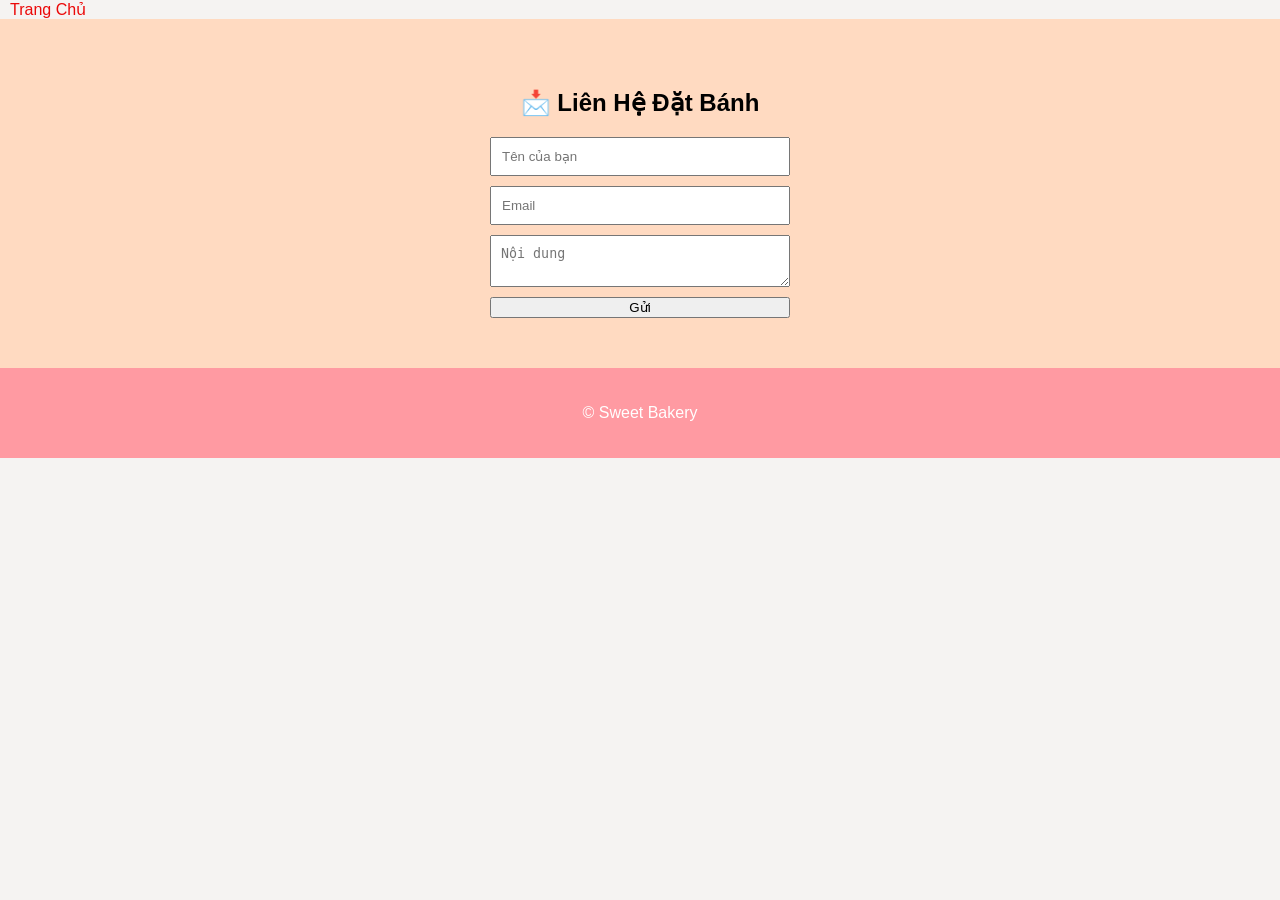
==== lienhe.html @ 38694a22 "sweet" ====
<!DOCTYPE html>
<html>
<head>
<title>Liên hệ</title>
<link rel="stylesheet" href="css/style.css">
</head>

<body>
    <nav>
    <a href="index.html">Trang Chủ</a>
    </nav>

 <section class="contact" id="contact">
        <h2>📩 Liên Hệ Đặt Bánh</h2>
        <form id="contactForm">
            <input type="text" placeholder="Tên của bạn" required>
            <input type="email" placeholder="Email" required>
            <textarea placeholder="Nội dung" required></textarea>
            <button type="submit">Gửi</button>
        </form>
    </section>

    <footer>
        <p>© Sweet Bakery</p>
    </footer>



<script src="js/script.js"></script>

</body>
</html>
---- css/style.css ----
body {
    margin: 0;
    font-family: Arial, sans-serif;
    background: #f5f3f2;
    transition: 0.3s;
}

header {
    background: #ff9aa2;
    color: rgb(252, 246, 246);
    display: flex;
    justify-content: space-between;
    padding: 15px 50px;
    align-items: center;
}

nav a {
    color: rgb(235, 9, 9);
    text-decoration: none;
    margin: 0 10px;
}

nav button {
    background: rgb(235, 9, 9);
    border: none;
    padding: 5px 10px;
    cursor: pointer;
}

.hero {
    text-align: center;
    padding: 80px 20px;
    background: linear-gradient(to right, #ffb7b2, #ffdac1);
}

.hero button {
    padding: 10px 20px;
    background: #ff6f61;
    border: none;
    color: #111010;
    cursor: pointer;
}

.products {
    padding: 50px;
    text-align: center;
}

.product-container {
    display: flex;
    justify-content: center;
    gap: 20px;
    flex-wrap: wrap;
}

.card {
    background: white;
    padding: 15px;
    width: 250px;
    border-radius: 10px;
    box-shadow: 0 5px 15px rgba(0,0,0,0.1);
    transition: 0.3s;
}

.card:hover {
    transform: scale(1.05);
}

.card img {
    width: 100%;
    border-radius: 10px;
}

.card button {
    background: #ff9aa2;
    border: none;
    padding: 8px 15px;
    color: white;
    cursor: pointer;
}

.contact {
    background: #ffdac1;
    padding: 50px;
    text-align: center;
}

form {
    display: flex;
    flex-direction: column;
    width: 300px;
    margin: auto;
    gap: 10px;
}

input, textarea {
    padding: 10px;
}

footer {
    text-align: center;
    padding: 20px;
    background: #ff9aa2;
    color: white;
}

/* DARK MODE */
.dark {
    background: #2c2c2c;
    color: white;
}

.dark header,
.dark footer {
    background: #333;
}

.dark .card {
    background: #444;
}
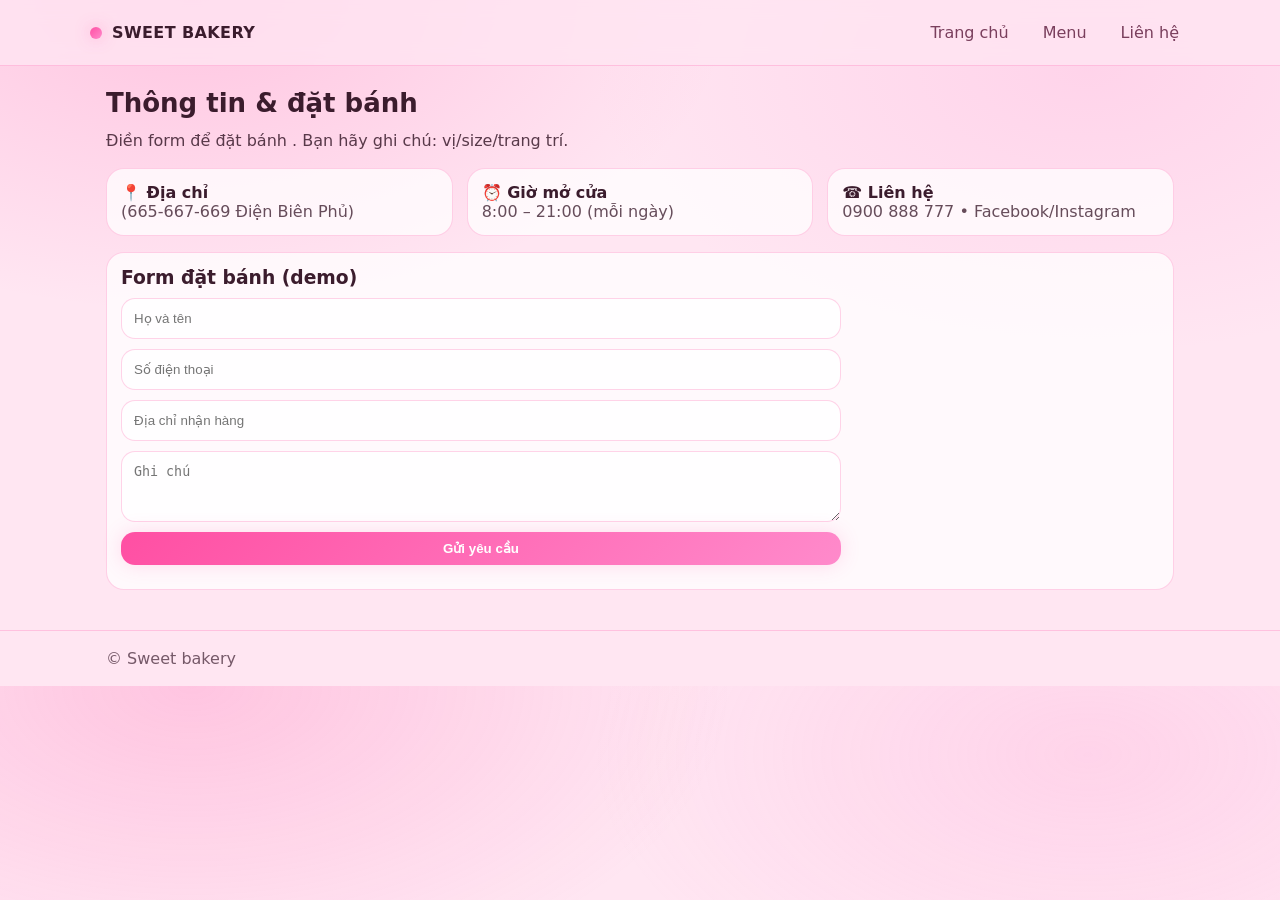
==== commit 08eba903: "add sweet" ====
--- a/lienhe.html
+++ b/lienhe.html
@@ -1,34 +1,77 @@
 <!DOCTYPE html>
-<html>
+<html lang="vi">
 <head>
-<title>Liên hệ</title>
-<link rel="stylesheet" href="css/style.css">
+  <meta charset="UTF-8" />
+  <meta name="viewport" content="width=device-width, initial-scale=1.0"/>
+  <title>Sweet bakery - Liên hệ</title>
+  <link rel="stylesheet" href="style.css">
 </head>
+<body>
 
-<body>
-    <nav>
-    <a href="index.html">Trang Chủ</a>
+<header class="header">
+  <div class="container header-wrap">
+    <div class="brand">
+      <div class="dot"></div>
+      <div>SWEET BAKERY</div>
+    </div>
+    <nav class="nav">
+      <a href="index.html">Trang chủ</a>
+      <a href="menu.html">Menu</a>
+      <a href="contact.html">Liên hệ</a>
     </nav>
+  </div>
+</header>
 
- <section class="contact" id="contact">
-        <h2>📩 Liên Hệ Đặt Bánh</h2>
-        <form id="contactForm">
-            <input type="text" placeholder="Tên của bạn" required>
-            <input type="email" placeholder="Email" required>
-            <textarea placeholder="Nội dung" required></textarea>
-            <button type="submit">Gửi</button>
-        </form>
-    </section>
+<section class="section">
+  <div class="container">
+    <h2>Thông tin & đặt bánh</h2>
+    <p class="lead">Điền form để đặt bánh . Bạn hãy ghi chú: vị/size/trang trí.</p>
 
-    <footer>
-        <p>© Sweet Bakery</p>
-    </footer>
+    <div class="grid">
+      <div class="box">
+        <b>📍 Địa chỉ</b><br/>
+        <span style="color:rgba(59,28,45,.78)">(665-667-669 Điện Biên Phủ)</span>
+      </div>
+      <div class="box">
+        <b>⏰ Giờ mở cửa</b><br/>
+        <span style="color:rgba(59,28,45,.78)">8:00 – 21:00 (mỗi ngày)</span>
+      </div>
+      <div class="box">
+        <b>☎️ Liên hệ</b><br/>
+        <span style="color:rgba(59,28,45,.78)">0900 888 777 • Facebook/Instagram</span>
+      </div>
+    </div>
 
+    <div class="box" style="margin-top:16px">
+      <h3 style="margin:0 0 10px">Form đặt bánh (demo)</h3>
+      <form id="orderForm" style="display:grid; gap:10px; max-width:720px">
+        <input id="name" required placeholder="Họ và tên">
+        <input id="phone" required placeholder="Số điện thoại">
+        <input id="address" required placeholder="Địa chỉ nhận hàng">
+        <textarea id="note" rows="3" placeholder="Ghi chú"></textarea>
+        <button class="btn" type="submit">Gửi yêu cầu</button>
+        <div id="msg" style="font-weight:800; color:rgba(59,28,45,.9)"></div>
+      </form>
+    </div>
+  </div>
+</section>
 
+<footer class="footer">
+  <div class="container">© Sweet bakery</div>
+</footer>
 
-<script src="js/script.js"></script>
-
+<script src="app.js"></script>
+<script>
+  document.getElementById("orderForm").addEventListener("submit",(e)=>{
+    e.preventDefault();
+    const name = document.getElementById("name").value.trim();
+    const phone = document.getElementById("phone").value.trim();
+    const address = document.getElementById("address").value.trim();
+    const note = document.getElementById("note").value.trim();
+    document.getElementById("msg").textContent =
+      `✅ Đã nhận yêu cầu (demo) của ${name} • ${phone} • ${address}` + (note ? ` • Ghi chú: ${note}` : "");
+    e.target.reset();
+  });
+</script>
 </body>
-</html>
-
-
+</html>
--- a/style.css
+++ b/style.css
@@ -0,0 +1,155 @@
+:root{
+  --bg:#ffe6f2;
+  --card:#ffffff;
+  --soft:#ffd1e8;
+  --txt:#3b1c2d;
+  --muted:#7a3f5d;
+
+  --primary:#ff4fa3;
+  --primary2:#ff8acb;
+
+  --line: rgba(255,79,163,.25);
+  --shadow: 0 18px 50px rgba(80,10,40,.16);
+}
+
+*{box-sizing:border-box}
+html,body{
+  margin:0; padding:0;
+  font-family:system-ui, Arial, sans-serif;
+  background:
+    radial-gradient(900px 520px at 15% 0%, rgba(255,79,163,.22), transparent 60%),
+    radial-gradient(900px 520px at 85% 10%, rgba(255,138,203,.20), transparent 55%),
+    var(--bg);
+  color:var(--txt);
+}
+a{color:inherit; text-decoration:none}
+.container{max-width:1100px; margin:0 auto; padding:0 16px}
+
+.header{
+  position:sticky; top:0; z-index:10;
+  backdrop-filter: blur(10px);
+  background:rgba(255,230,242,.78);
+  border-bottom:1px solid var(--line);
+}
+.header-wrap{display:flex; align-items:center; justify-content:space-between; padding:14px 0;}
+.brand{display:flex; align-items:center; gap:10px; font-weight:900; letter-spacing:.4px}
+.brand .dot{
+  width:12px; height:12px; border-radius:999px;
+  background:linear-gradient(135deg,var(--primary),var(--primary2));
+  box-shadow: 0 0 16px rgba(255,79,163,.35);
+}
+
+.nav{display:flex; gap:12px; align-items:center}
+.nav a{
+  padding:8px 10px; border-radius:12px;
+  border:1px solid transparent;
+  color:var(--muted);
+}
+.nav a:hover{border-color:var(--line); color:var(--txt)}
+.nav a.active{
+  color:var(--txt);
+  border-color:rgba(255,79,163,.55);
+  box-shadow: 0 0 18px rgba(255,79,163,.16);
+}
+
+.hero{padding:38px 0 10px}
+.hero-wrap{
+  display:grid;
+  grid-template-columns: 1.1fr .9fr;
+  gap:16px;
+  align-items:stretch;
+}
+.hero-main{
+  border:1px solid var(--line);
+  border-radius:22px;
+  overflow:hidden;
+  background: linear-gradient(180deg, rgba(255,79,163,.10), rgba(255,255,255,.0));
+  box-shadow: var(--shadow);
+}
+.hero-img{height:260px; background:#fff}
+.hero-img img{width:100%; height:100%; object-fit:cover}
+.hero-content{padding:16px}
+.kicker{color:var(--muted); font-weight:800; letter-spacing:.4px}
+.hero-content h1{margin:8px 0; font-size:34px; line-height:1.15}
+.hero-content p{margin:0; color:rgba(59,28,45,.85); line-height:1.55}
+
+.hero-side{
+  border:1px solid var(--line);
+  border-radius:22px;
+  padding:16px;
+  background: linear-gradient(180deg, rgba(255,255,255,.82), rgba(255,209,232,.45));
+  box-shadow: var(--shadow);
+}
+.badge{
+  display:inline-flex; gap:8px; align-items:center;
+  padding:8px 10px; border-radius:999px;
+  border:1px solid rgba(255,79,163,.45);
+  background:rgba(255,79,163,.08);
+  font-weight:800;
+}
+.glow{
+  width:10px; height:10px; border-radius:999px;
+  background:var(--primary);
+  box-shadow: 0 0 14px rgba(255,79,163,.55);
+}
+.list{margin:10px 0 0; padding-left:18px; color:rgba(59,28,45,.82); line-height:1.65}
+
+.section{padding:22px 0 40px}
+.section h2{margin:0 0 10px; font-size:26px}
+.lead{margin:0 0 14px; color:rgba(59,28,45,.85); line-height:1.6}
+
+.grid{display:grid; grid-template-columns:repeat(3,1fr); gap:14px}
+.card{
+  border:1px solid var(--line);
+  border-radius:18px;
+  overflow:hidden;
+  background:rgba(255,255,255,.92);
+  box-shadow: 0 12px 30px rgba(0,0,0,.10);
+}
+.card img{width:100%; height:150px; object-fit:cover}
+.pad{padding:12px}
+.card h3{margin:0 0 6px; font-size:18px}
+.desc{margin:0 0 10px; color:rgba(59,28,45,.78); line-height:1.45; font-size:14px}
+.row{display:flex; justify-content:space-between; align-items:center; gap:10px}
+.price{font-weight:900}
+
+.btn{
+  border:none; cursor:pointer;
+  padding:9px 12px; border-radius:14px;
+  color:#fff;
+  background:linear-gradient(135deg,var(--primary),var(--primary2));
+  font-weight:900;
+  box-shadow: 0 0 20px rgba(255,79,163,.18);
+}
+.btn:hover{opacity:.93}
+
+.box{
+  border:1px solid var(--line);
+  border-radius:18px;
+  padding:14px;
+  background:rgba(255,255,255,.75);
+}
+
+.footer{
+  border-top:1px solid var(--line);
+  padding:18px 0;
+  color:rgba(59,28,45,.70);
+}
+
+input, textarea{
+  width:100%;
+  padding:12px;
+  border-radius:14px;
+  border:1px solid rgba(255,79,163,.25);
+  background:rgba(255,255,255,.85);
+  outline:none;
+}
+input:focus, textarea:focus{border-color:rgba(255,79,163,.6)}
+
+@media(max-width:900px){
+  .hero-wrap{grid-template-columns:1fr}
+  .grid{grid-template-columns:repeat(2,1fr)}
+}
+@media(max-width:520px){
+  .grid{grid-template-columns:1fr}
+}
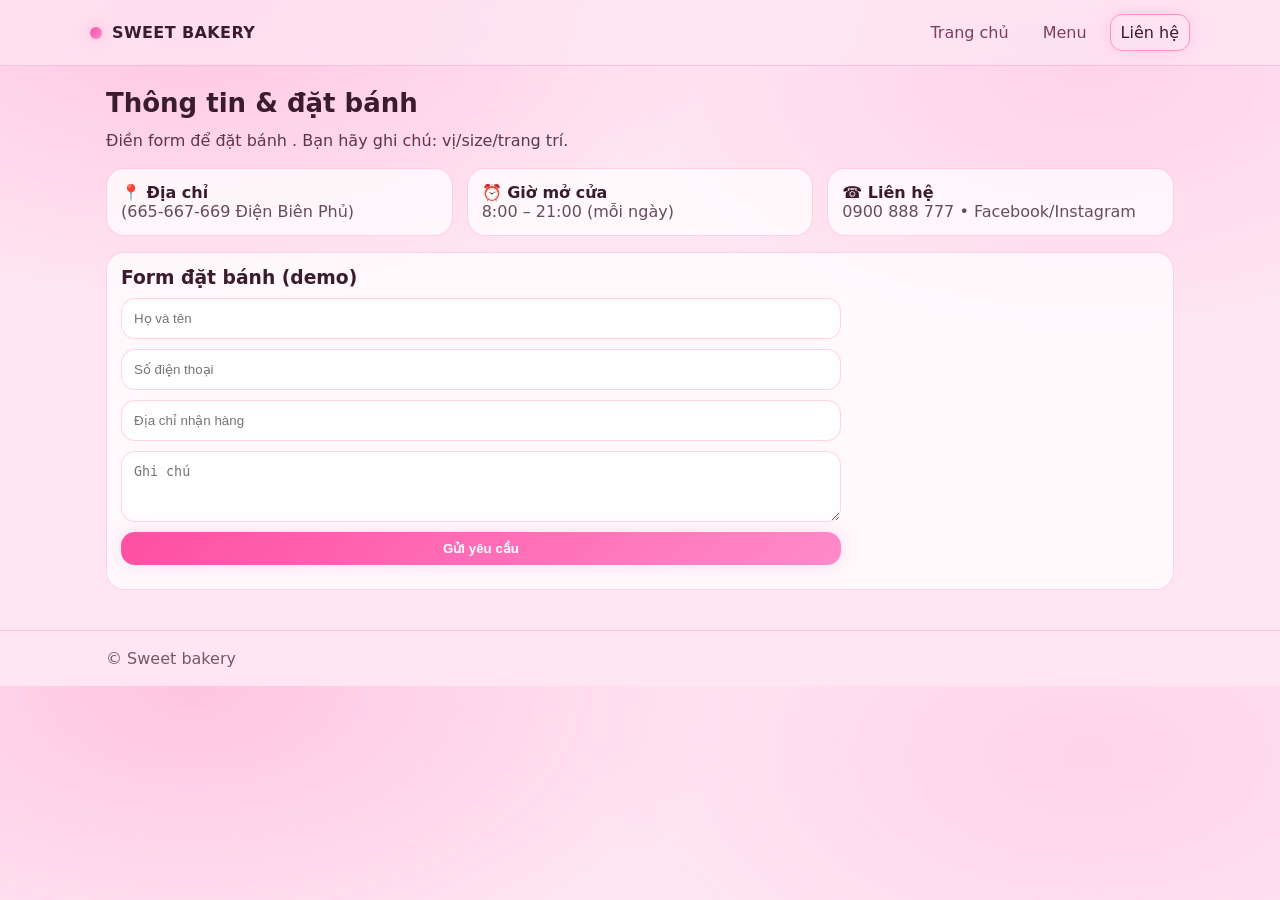
==== commit a1d33463: "sweet bakery" ====
--- a/lienhe.html
+++ b/lienhe.html
@@ -17,7 +17,7 @@
     <nav class="nav">
       <a href="index.html">Trang chủ</a>
       <a href="menu.html">Menu</a>
-      <a href="contact.html">Liên hệ</a>
+      <a href="lienhe.html">Liên hệ</a>
     </nav>
   </div>
 </header>
